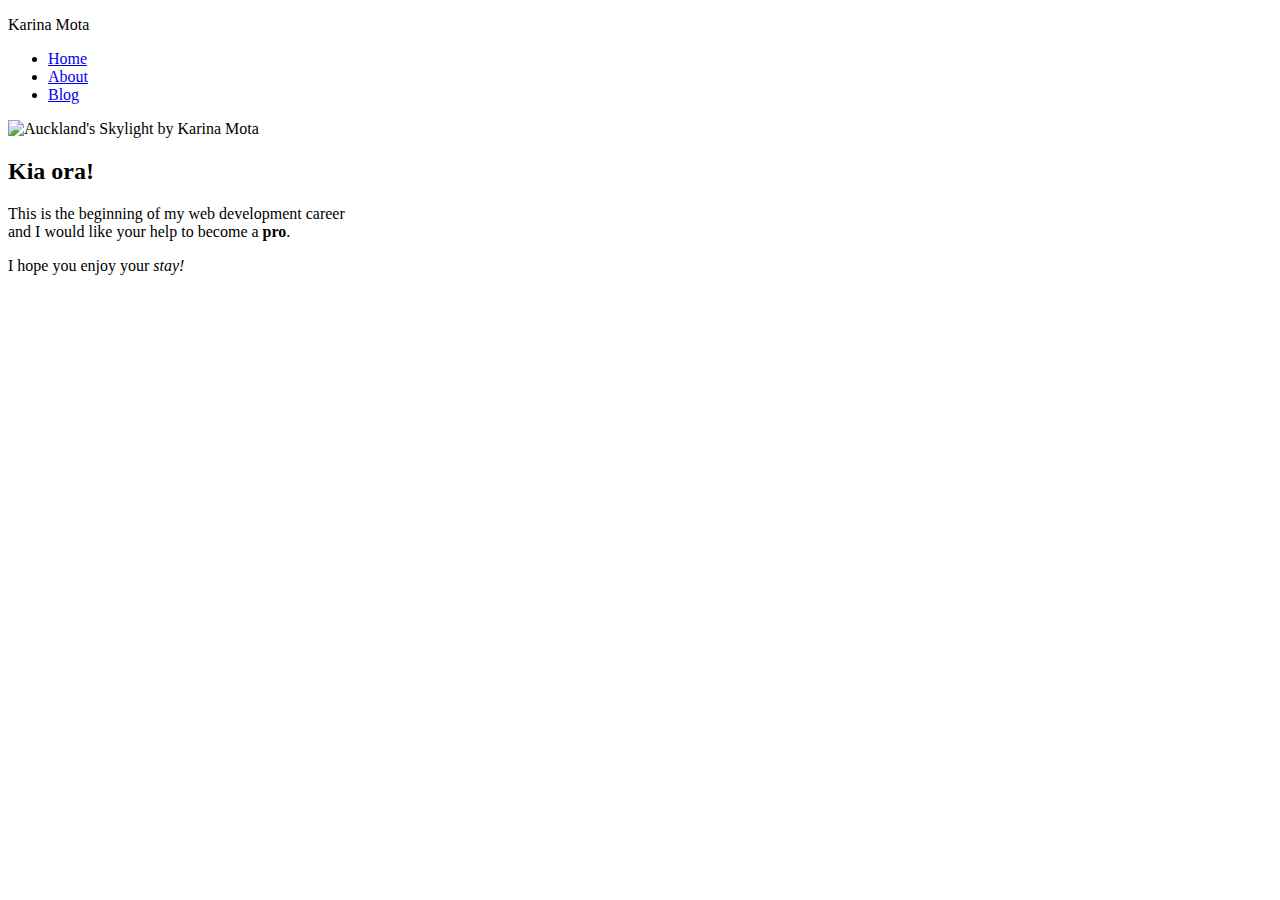
==== index.html @ 265c4b59 "Add files via upload" ====
<!DOCTYPE html>
<html>
  <head>
    <title>Karina's Website</title>
    <meta charset="UTF-8">
    <link href="https://fonts.googleapis.com/css?family=Dancing+Script&display=swap" rel="stylesheet">
    <link href="https://fonts.googleapis.com/css?family=Open+Sans+Condensed:300&display=swap" rel="stylesheet">
    <link href="/Users/karina/Documents/Dev-Academy/karina-mota.github.io/karina-mota.github.io/styles/index.css" rel="stylesheet" type="text/css">
    <link href="https://fonts.googleapis.com/css?family=Dancing+Script&display=swap" rel="stylesheet">
  </head>

  <body>
    <!-- header starts here-->

    <div class="logo">
      <p>Karina Mota</p>

    </div>

    <div class="nav">
      <ul>
        <li class="home"><a href="#">Home</a></li>
        <li class="about"><a href="about.html">About</a></li>
        <li class="blog"><a href="blog.html">Blog</a></li>
        <!--<li class="feedback"><a href="feedback.html">Feedback</a></li>-->
      </ul>
    </div>



    <div class="photo-main-page">
      <img src="/Users/karina/Documents/Dev-Academy/karina-mota.github.io/karina-mota.github.io/Photos/auckland-bw.jpg" alt="Auckland's Skylight by Karina Mota"> 
    </div> 

    <!--description starts here-->
    <h2>Kia ora!</h2> 
    <p> This is the beginning of my web development career<br>
        and I would like your help to become a <strong>pro</strong>.<br>
    </p>
 
    <p> I hope you enjoy your <em>stay!</em></p>

    <!--description ends here-->
  </body>
</html>
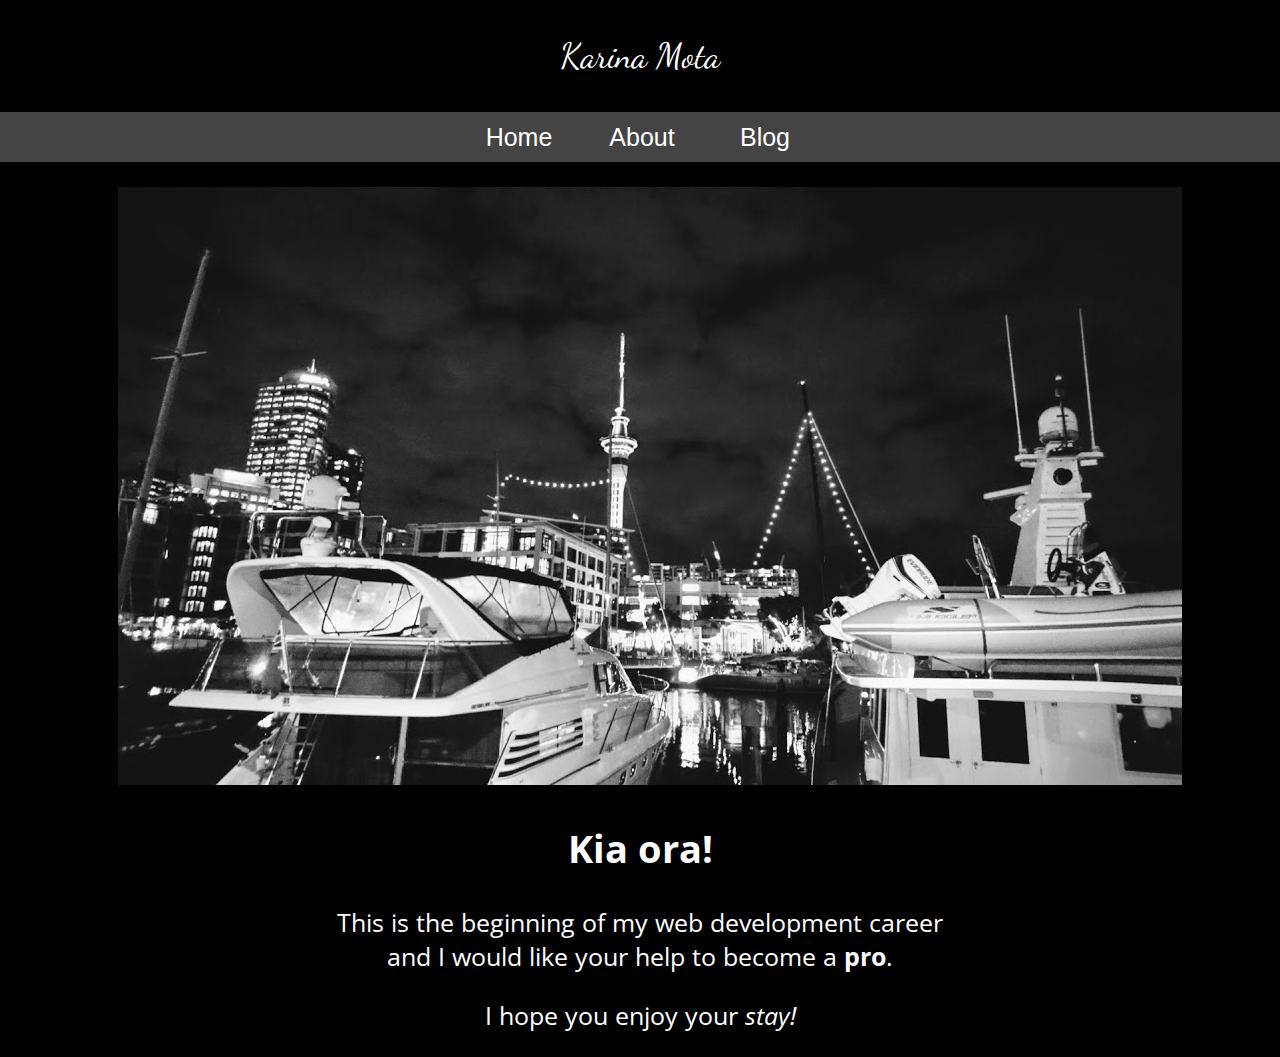
==== commit 860f76f4: "Refactor Index.html" ====
--- a/index.html
+++ b/index.html
@@ -5,12 +5,12 @@
     <meta charset="UTF-8">
     <link href="https://fonts.googleapis.com/css?family=Dancing+Script&display=swap" rel="stylesheet">
     <link href="https://fonts.googleapis.com/css?family=Open+Sans+Condensed:300&display=swap" rel="stylesheet">
-    <link href="/Users/karina/Documents/Dev-Academy/karina-mota.github.io/karina-mota.github.io/styles/index.css" rel="stylesheet" type="text/css">
+    <link href="/styles/index.css" rel="stylesheet" type="text/css">
     <link href="https://fonts.googleapis.com/css?family=Dancing+Script&display=swap" rel="stylesheet">
   </head>
 
   <body>
-    <!-- header starts here-->
+    <!--header starts here-->
 
     <div class="logo">
       <p>Karina Mota</p>
@@ -20,8 +20,8 @@
     <div class="nav">
       <ul>
         <li class="home"><a href="#">Home</a></li>
-        <li class="about"><a href="about.html">About</a></li>
-        <li class="blog"><a href="blog.html">Blog</a></li>
+        <li class="about"><a href="/blog/about.html">About</a></li>
+        <li class="blog"><a href="/blog/tecnical-blog.html">Blog</a></li>
         <!--<li class="feedback"><a href="feedback.html">Feedback</a></li>-->
       </ul>
     </div>
@@ -29,7 +29,7 @@
 
 
     <div class="photo-main-page">
-      <img src="/Users/karina/Documents/Dev-Academy/karina-mota.github.io/karina-mota.github.io/Photos/auckland-bw.jpg" alt="Auckland's Skylight by Karina Mota"> 
+      <img src="/Photos/auckland-bw.jpg" alt="Auckland's Skylight by Karina Mota"> 
     </div> 
 
     <!--description starts here-->
@@ -42,4 +42,4 @@
 
     <!--description ends here-->
   </body>
-</html>+</html>
--- a/styles/index.css
+++ b/styles/index.css
@@ -0,0 +1,80 @@
+
+body {
+    background-color: Black;
+    color: White;
+    align-content: center;
+    font-family: 'Open Sans Condensed', sans-serif;
+    font-size: 25px;
+    margin: 0;
+    padding: 0;
+    text-align: center;
+
+}
+
+.logo {
+    margin: 0;
+    padding: 0;
+    font-size: 35px;
+    color: 222;
+    text-align: center;
+    font-family: 'Dancing Script', cursive;
+
+}
+
+.nav ul {
+    list-style: none;
+    background-color: #444;
+    text-align: center;
+    padding: 0;
+    margin: 10;
+    
+    
+  }
+  .nav li {
+    font-family: 'Oswald', sans-serif;
+    font-size: 1.2em;
+    line-height: 40px;
+    height: 40px;
+    border-bottom: 1px solid #888;
+ 
+    
+  }
+   
+  .nav a {
+    text-decoration: none;
+    color: #fff;
+    display: block;
+    transition: .3s background-color;
+  }
+   
+  .nav a:hover {
+    background-color: #005f5f;
+  }
+   
+  .nav a.active {
+    background-color: #fff;
+    color: #444;
+    cursor: default;
+  }
+   
+  @media screen and (min-width: 600px) {
+    .nav li {
+      width: 120px;
+      border-bottom: none;
+      height: 50px;
+      line-height: 50px;
+      font-size: 1.0em;
+    }
+   
+    .nav li {
+      display: inline-block;
+      margin-right: -4px;
+    }
+
+
+
+.photo-main-page {
+    align-content: center;
+    margin-left: 30px;
+    margin-right: 10px;
+}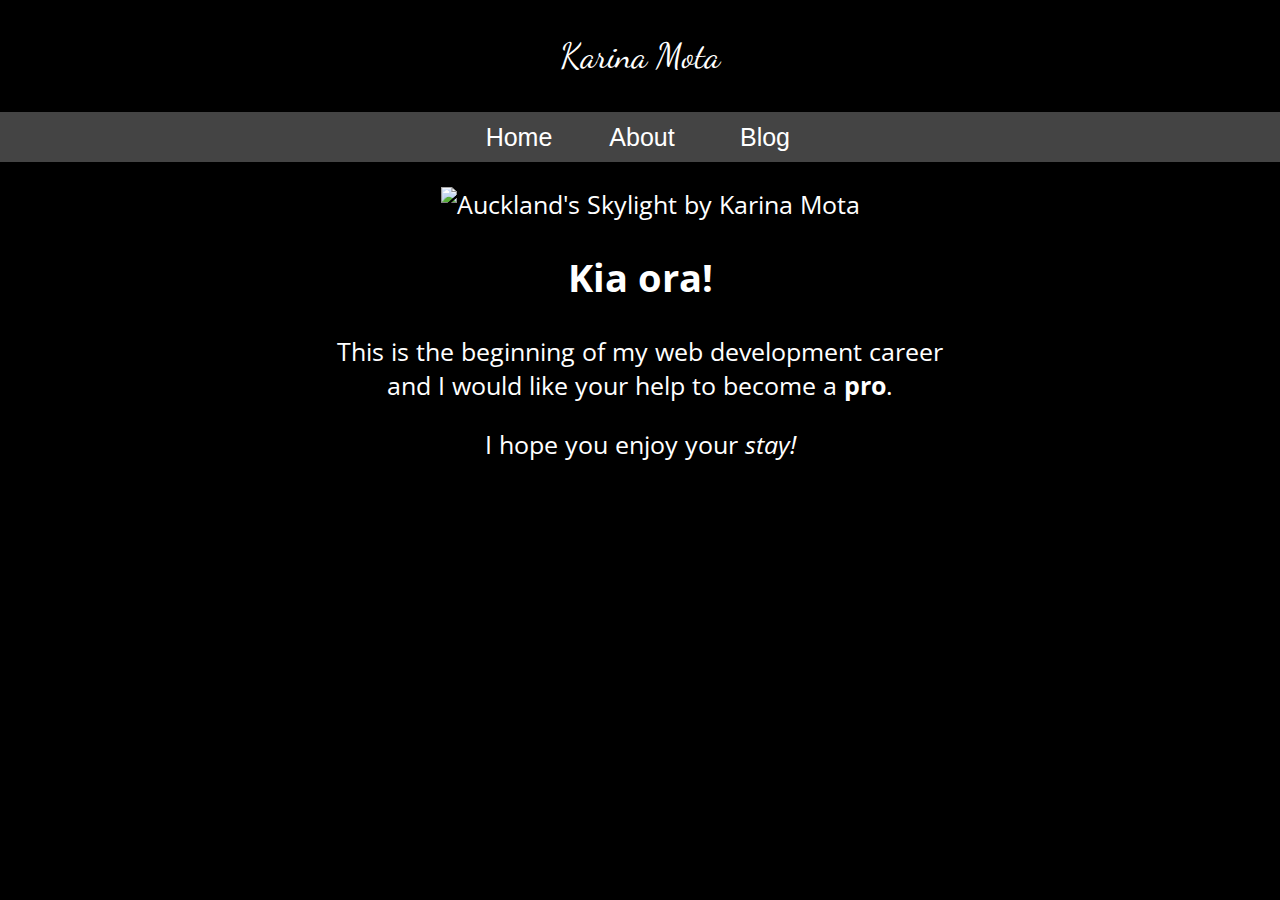
==== commit 94027e58: "Fix file path. tech-blog image size" ====
--- a/index.html
+++ b/index.html
@@ -5,7 +5,7 @@
     <meta charset="UTF-8">
     <link href="https://fonts.googleapis.com/css?family=Dancing+Script&display=swap" rel="stylesheet">
     <link href="https://fonts.googleapis.com/css?family=Open+Sans+Condensed:300&display=swap" rel="stylesheet">
-    <link href="/styles/index.css" rel="stylesheet" type="text/css">
+    <link href="./styles/index.css" rel="stylesheet" type="text/css">
     <link href="https://fonts.googleapis.com/css?family=Dancing+Script&display=swap" rel="stylesheet">
   </head>
 
@@ -20,8 +20,8 @@
     <div class="nav">
       <ul>
         <li class="home"><a href="#">Home</a></li>
-        <li class="about"><a href="/blog/about.html">About</a></li>
-        <li class="blog"><a href="/blog/tecnical-blog.html">Blog</a></li>
+        <li class="about"><a href="./blog/about.html">About</a></li>
+        <li class="blog"><a href="./blog/technical-blog.html">Blog</a></li>
         <!--<li class="feedback"><a href="feedback.html">Feedback</a></li>-->
       </ul>
     </div>
@@ -29,7 +29,7 @@
 
 
     <div class="photo-main-page">
-      <img src="/Photos/auckland-bw.jpg" alt="Auckland's Skylight by Karina Mota"> 
+      <img src="./photos/auckland-bw.jpg" alt="Auckland's Skylight by Karina Mota"> 
     </div> 
 
     <!--description starts here-->
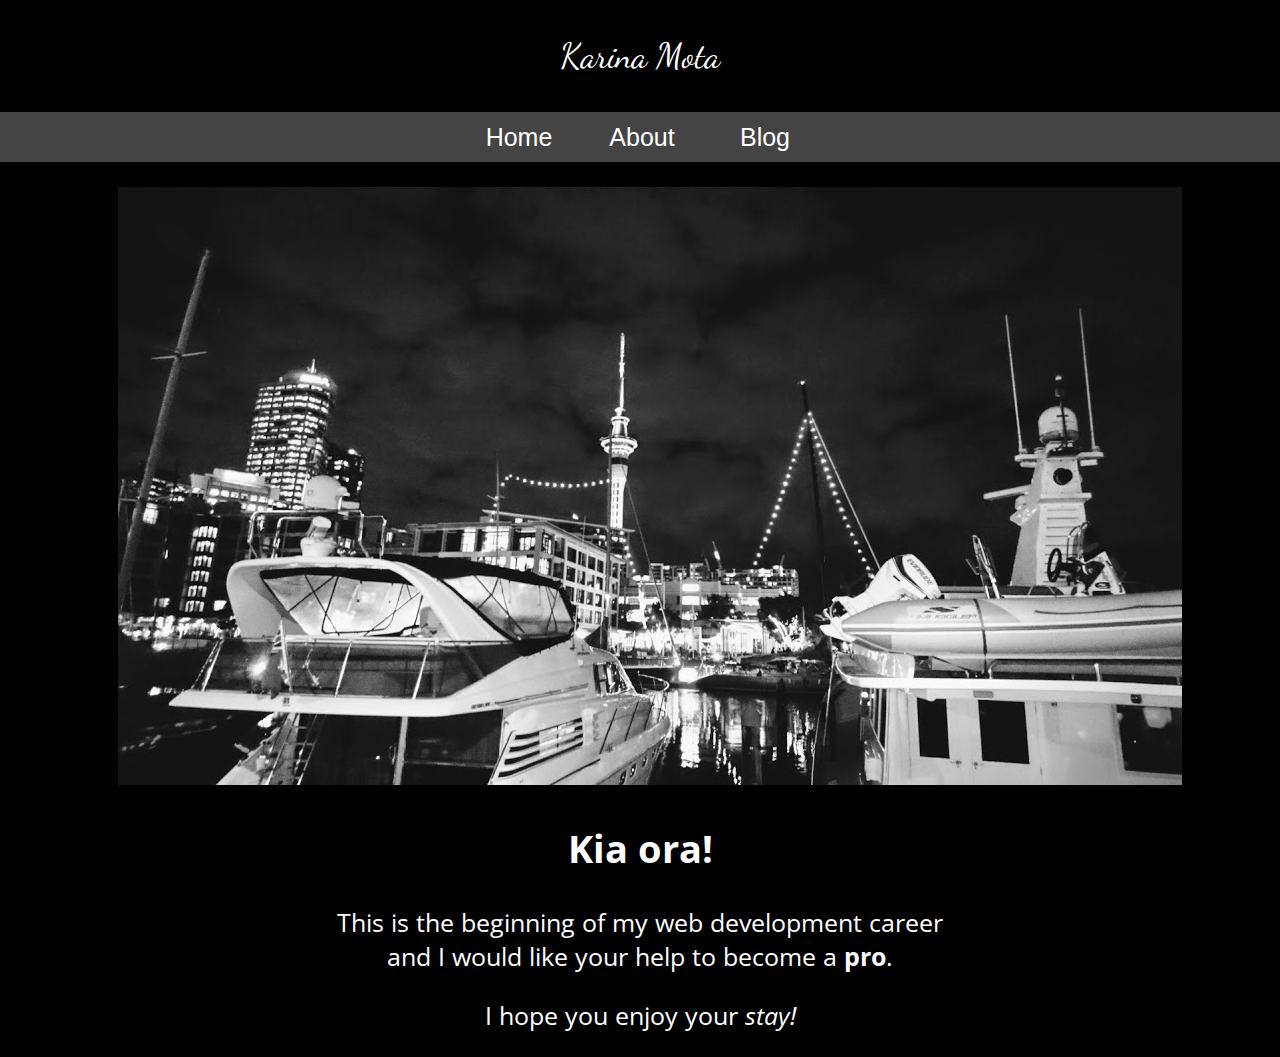
==== commit 1e62ddfd: "Change photo to Photo index.html" ====
--- a/index.html
+++ b/index.html
@@ -20,8 +20,8 @@
     <div class="nav">
       <ul>
         <li class="home"><a href="#">Home</a></li>
-        <li class="about"><a href="./blog/about.html">About</a></li>
-        <li class="blog"><a href="./blog/technical-blog.html">Blog</a></li>
+        <li class="about"><a href="blog/about.html">About</a></li>
+        <li class="blog"><a href="blog/technical-blog.html">Blog</a></li>
         <!--<li class="feedback"><a href="feedback.html">Feedback</a></li>-->
       </ul>
     </div>
@@ -29,7 +29,7 @@
 
 
     <div class="photo-main-page">
-      <img src="./photos/auckland-bw.jpg" alt="Auckland's Skylight by Karina Mota"> 
+      <img src="Photos/auckland-bw.jpg" alt="Auckland's Skylight by Karina Mota"> 
     </div> 
 
     <!--description starts here-->
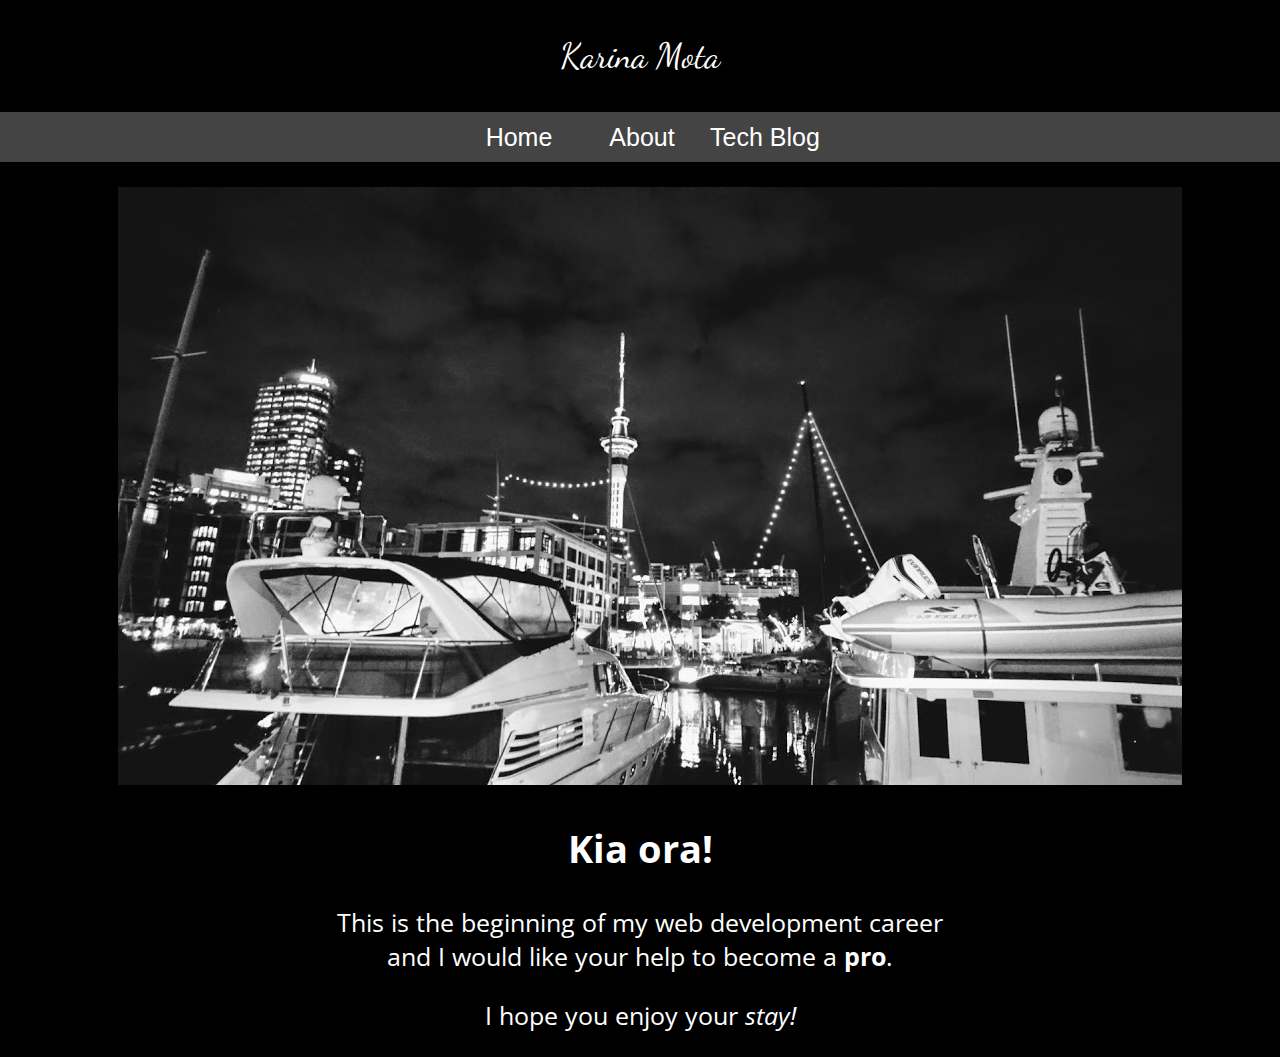
==== commit a23f347d: "update blog - spr 3" ====
--- a/index.html
+++ b/index.html
@@ -5,7 +5,7 @@
     <meta charset="UTF-8">
     <link href="https://fonts.googleapis.com/css?family=Dancing+Script&display=swap" rel="stylesheet">
     <link href="https://fonts.googleapis.com/css?family=Open+Sans+Condensed:300&display=swap" rel="stylesheet">
-    <link href="./styles/index.css" rel="stylesheet" type="text/css">
+    <link href="./styles/main.css" rel="stylesheet" type="text/css">
     <link href="https://fonts.googleapis.com/css?family=Dancing+Script&display=swap" rel="stylesheet">
   </head>
 
@@ -21,7 +21,7 @@
       <ul>
         <li class="home"><a href="#">Home</a></li>
         <li class="about"><a href="blog/about.html">About</a></li>
-        <li class="blog"><a href="blog/technical-blog.html">Blog</a></li>
+        <li class="blog"><a href="blog/technical-blog.html">Tech Blog</a></li>
         <!--<li class="feedback"><a href="feedback.html">Feedback</a></li>-->
       </ul>
     </div>
--- a/styles/main.css
+++ b/styles/main.css
@@ -0,0 +1,112 @@
+
+body {
+    background-color: Black;
+    color: White;
+    align-content: center;
+    font-family: 'Open Sans Condensed', sans-serif;
+    font-size: 25px;
+    margin: 0;
+    padding: 0;
+    text-align: center;
+
+}
+
+.logo {
+    margin: 0;
+    padding: 0;
+    font-size: 35px;
+    color: 222;
+    text-align: center;
+    font-family: 'Dancing Script', cursive;
+
+}
+
+.nav ul {
+    list-style: none;
+    background-color: #444;
+    text-align: center;
+    padding: 0;
+    margin: 10;
+    
+    
+  }
+  .nav li {
+    font-family: 'Oswald', sans-serif;
+    font-size: 1.2em;
+    line-height: 40px;
+    height: 40px;
+    border-bottom: 1px solid #888;
+ 
+    
+  }
+   
+  .nav a {
+    text-decoration: none;
+    color: #fff;
+    display: block;
+    transition: .3s background-color;
+  }
+   
+  .nav a:hover {
+    background-color: #005f5f;
+  }
+   
+  .nav a.active {
+    background-color: #fff;
+    color: #444;
+    cursor: default;
+  }
+   
+  @media screen and (min-width: 600px) {
+    .nav li {
+      width: 120px;
+      border-bottom: none;
+      height: 50px;
+      line-height: 50px;
+      font-size: 1.0em;
+    }
+   
+    .nav li {
+      display: inline-block;
+      margin-right: -4px;
+    }
+
+
+
+.photo-main-page {
+    align-content: center;
+    margin-left: 30px;
+    margin-right: 10px;
+}
+
+.classes-ids {
+  text-align: left;
+  padding: 10 300 10 300;
+  width: 1000px;
+  margin-left: 150px;
+  margin-right: 500px;
+}
+
+.photo-blog-page {
+  align-content: center;
+  margin-left: 30px;
+  margin-right: 10px;
+  border-width: 20px;
+  } 
+
+.question {
+  text-align: center;
+  padding: 10 300 10 300;
+  width: 1000px;
+  margin-left: 150px;
+  margin-right: 500px;
+  background-color: grey;
+}
+
+.answer {
+  text-align: center;
+  padding: 10 300 10 300;
+  width: 1000px;
+  margin-left: 150px;
+  margin-right: 500px;
+}